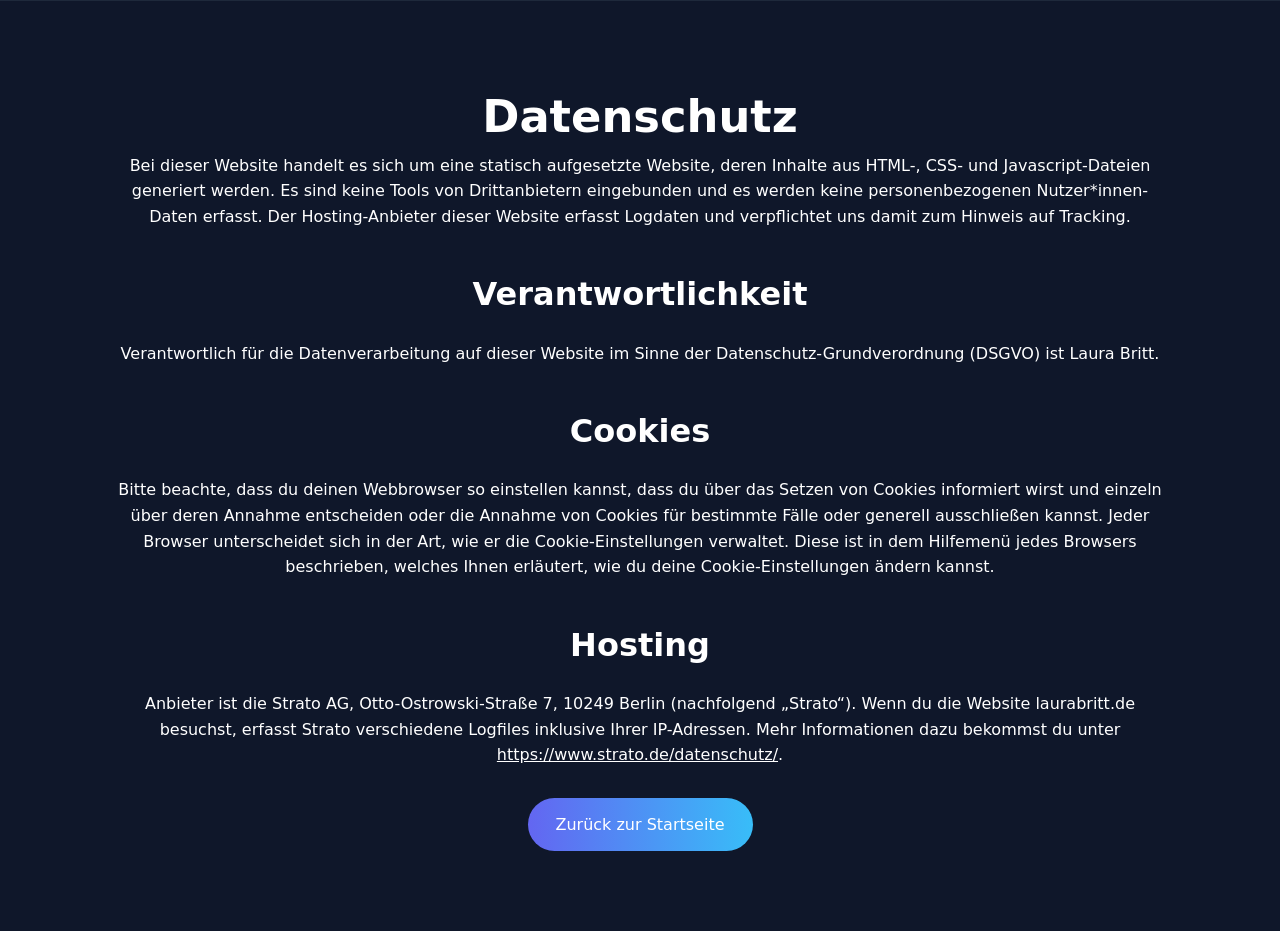
==== datenschutz/index.html @ 5e2b4c47 "First Commit" ====
<!DOCTYPE html>
<html lang="de">
<head>
<meta charset="UTF-8">
<meta name="viewport" content="width=device-width, initial-scale=1.0">
<title>Datenschutz</title>
<link rel="stylesheet" href="/style.css">
</head>

<body>

<section class="section">
    <div class="container">
        <h1>Datenschutz</h1>
        <p>
            Bei dieser Website handelt es sich um eine statisch aufgesetzte Website, deren Inhalte aus HTML-, CSS- und Javascript-Dateien generiert werden. Es sind keine Tools von Drittanbietern eingebunden und es werden keine personenbezogenen Nutzer*innen-Daten erfasst. Der Hosting-Anbieter dieser Website erfasst Logdaten und verpflichtet uns damit zum Hinweis auf Tracking.
        </p>
        <div class="spacer-40"></div>
        <h2>Verantwortlichkeit</h2>
        <p>
            Verantwortlich für die Datenverarbeitung auf dieser Website im Sinne der Datenschutz-Grundverordnung (DSGVO) ist Laura Britt.
        </p>
        <div class="spacer-40"></div>
        <h2>Cookies</h2>
        <p>
            Bitte beachte, dass du deinen Webbrowser so einstellen kannst, dass du über das Setzen von Cookies informiert wirst und einzeln über deren Annahme entscheiden oder die Annahme von Cookies für bestimmte Fälle oder generell ausschließen kannst. Jeder Browser unterscheidet sich in der Art, wie er die Cookie-Einstellungen verwaltet. Diese ist in dem Hilfemenü jedes Browsers beschrieben, welches Ihnen erläutert, wie du deine Cookie-Einstellungen ändern kannst.
        </p>
        <div class="spacer-40"></div>
        <h2>Hosting</h2>
        <p>
            Anbieter ist die Strato AG, Otto-Ostrowski-Straße 7, 10249 Berlin (nachfolgend „Strato“). Wenn du die Website laurabritt.de besuchst, erfasst Strato verschiedene Logfiles inklusive Ihrer IP-Adressen. Mehr Informationen dazu bekommst du unter
            <a href="https://www.strato.de/datenschutz/" target="_blank">https://www.strato.de/datenschutz/</a>.
        </p>

        <a href="/" class="btn">Zurück zur Startseite</a>
    </div>
</section>

</body>
</html>
---- style.css ----
/* RESET */
* {
    margin: 0;
    padding: 0;
    box-sizing: border-box;
    font-family: system-ui, -apple-system, sans-serif;
    scroll-behavior: smooth;
}

/* SPACER */

.spacer-10 {
    min-height: 10px;
}

.spacer-20 {
    min-height: 20px;
}

.spacer-40 {
    min-height: 40px;
}

/* BODY */
body {
    background: #0f172a;
    color: white;
    line-height: 1.6;
    text-align: center; /* GLOBAL CENTER */
}

.trust {
    margin-top: 15px;
    font-size: 0.9rem;
    color: #94a3b8;
}

h1 {
    font-size: 2.8rem;
}

a {
    color: white;
}

/* CONTAINER */
.container {
    max-width: 1100px;
    margin: auto;
    padding: 80px 20px;

    display: flex;
    flex-direction: column;
    align-items: center; /* CENTER CONTENT */
}

/* ================= Tracking Banner ================= */

.tracking-banner {
    position: fixed;
    bottom: 20px;
    left: 50%;
    transform: translateX(-50%);
    width: 90%;
    max-width: 600px;

    background: rgba(15, 23, 42, 0.95);
    backdrop-filter: blur(12px);
    border: 1px solid rgba(255,255,255,0.1);

    padding: 20px;
    border-radius: 12px;
    z-index: 9999;

    box-shadow: 0 10px 40px rgba(0,0,0,0.4);
}

.tracking-content p {
    font-size: 0.9rem;
    color: #cbd5f5;
}

.tracking-content a {
    color: #38bdf8;
    text-decoration: underline;
}

.tracking-small {
    margin-top: 10px;
    font-size: 0.8rem;
    color: #94a3b8;
}

.tracking-banner button {
    margin-top: 15px;
    padding: 10px 20px;
    border-radius: 20px;
    border: none;
    background: linear-gradient(90deg, #6366f1, #38bdf8);
    color: white;
    cursor: pointer;
}


/* ================= HERO ================= */

.hero {
    position: relative;
    height: 100vh;
    overflow: hidden;

    display: flex;
    align-items: center;
    justify-content: center;
}

/* Canvas Background */
#network {
    position: absolute;
    top: 0;
    left: 0;
    width: 100%;
    height: 100%;
    pointer-events: none; /* verhindert Klick-Probleme */
}

.hero-content {
    position: relative;
    z-index: 2;
    max-width: 700px;
}

.hero h1 {
    font-size: 3rem;
    background: linear-gradient(90deg, #38bdf8, #6366f1);
    -webkit-background-clip: text;
    color: transparent;
}

.hero p {
    margin-top: 20px;
    color: #cbd5f5;
    font-size: 1.1rem;
}

/* BUTTON */
.btn {
    display: inline-block;
    margin-top: 30px;
    padding: 14px 28px;
    border-radius: 30px;
    background: linear-gradient(90deg, #6366f1, #38bdf8);
    text-decoration: none;
    color: white;
    font-weight: 500;
    transition: all 0.3s ease;
}

.btn:hover {
    transform: scale(1.08);
    box-shadow: 0 10px 30px rgba(99,102,241,0.4);
}

/* ================= SECTIONS ================= */

.section {
    border-top: 1px solid #1e293b;
}

.section.dark {
    background: #020617;
}

.section h2 {
    font-size: 2rem;
    margin-bottom: 20px;
}

/* TEXT BLOCK */
.section-text {
    max-width: 700px;
    margin-bottom: 40px;
    color: #cbd5f5;
}

/* ================= GRID ================= */

/* Standard Grid (z. B. Testimonials → 3 Spalten) */
.grid {
    display: grid;
    grid-template-columns: repeat(3, 1fr);
    gap: 20px;
    width: 100%;
}

/* 🔥 Benefits → 4 Spalten */
.grid-4 {
    grid-template-columns: repeat(4, 1fr);
}

/* Mobile */
@media (max-width: 768px) {
    .grid {
        grid-template-columns: 1fr;
    }

    .grid-4 {
        grid-template-columns: 1fr;
    }
}

/* ================= CARDS ================= */

.card {
    background: #1e293b;
    padding: 25px;
    border-radius: 15px;
    transition: all 0.6s ease;
    opacity: 0;
    transform: translateY(40px);

    text-align: center;
}

.card.visible {
    opacity: 1;
    transform: translateY(0);
}

.card:hover {
    transform: translateY(-5px) scale(1.02);
    background: #273449;
}

/* ================= STEPS ================= */

.steps {
    display: flex;
    flex-direction: column;
    gap: 20px;
    width: 100%;
    max-width: 600px; /* NICE CENTER WIDTH */
}

.step {
    background: #1e293b;
    padding: 20px;
    border-radius: 10px;
    opacity: 0;
    transform: translateX(-40px);
    transition: all 0.6s ease;

    text-align: center;
}

.step.visible {
    opacity: 1;
    transform: translateX(0);
}

/* ================= PRICING ================= */

.pricing {
    display: grid;
    grid-template-columns: repeat(3, 1fr); /* 3 Spalten */
    gap: 20px;
    width: 100%;
}

.price-box {
    width: 100%;
    height: 100%; /* gleiche Höhe */
    background: #1e293b;
    padding: 30px;
    border-radius: 15px;
    text-align: center;

    display: flex;
    flex-direction: column;
    justify-content: space-between; /* Inhalte gleich verteilt */

    opacity: 0;
    transform: scale(0.9);
    transition: all 0.5s ease;
}

.price-box.visible {
    opacity: 1;
    transform: scale(1);
}

.price-box ul {
    list-style: none;
    margin-top: 15px;
}

.price-box li {
    margin: 8px 0;
    color: #cbd5f5;
}

.price {
    font-size: 2rem;
    margin: 15px 0;
}

/* Highlight */
.highlight {
    border: 2px solid #6366f1;
    background: linear-gradient(180deg, #1e293b, #1a2238);
}

.price-box:hover {
    transform: scale(1.05);
}

/* ================= CTA ================= */

.cta {
    text-align: center;
    padding: 100px 20px;
    background: linear-gradient(90deg, #6366f1, #38bdf8);
}

.cta h2 {
    font-size: 2.2rem;
}

.cta p {
    margin-top: 10px;
}

/* ================= FOOTER ================= */

footer {
    text-align: center;
    padding: 40px;
    color: #94a3b8;
    border-top: 1px solid #1e293b;
}

footer a {
    color: #94a3b8;
    text-decoration: none;
    margin: 0 5px;
}

footer a:hover {
    color: white;
}

/* ================= RESPONSIVE ================= */

@media (max-width: 768px) {
    .hero h1 {
        font-size: 2.2rem;
    }

    .container {
        padding: 60px 20px;
    }

    .pricing {
        grid-template-columns: 1fr;
    }

    .grid {
        grid-template-columns: 1fr; /* 1 Spalte */
    }

    .btn {
        background: white;
        color: #0f172a;
        font-weight: 600;
    }
}
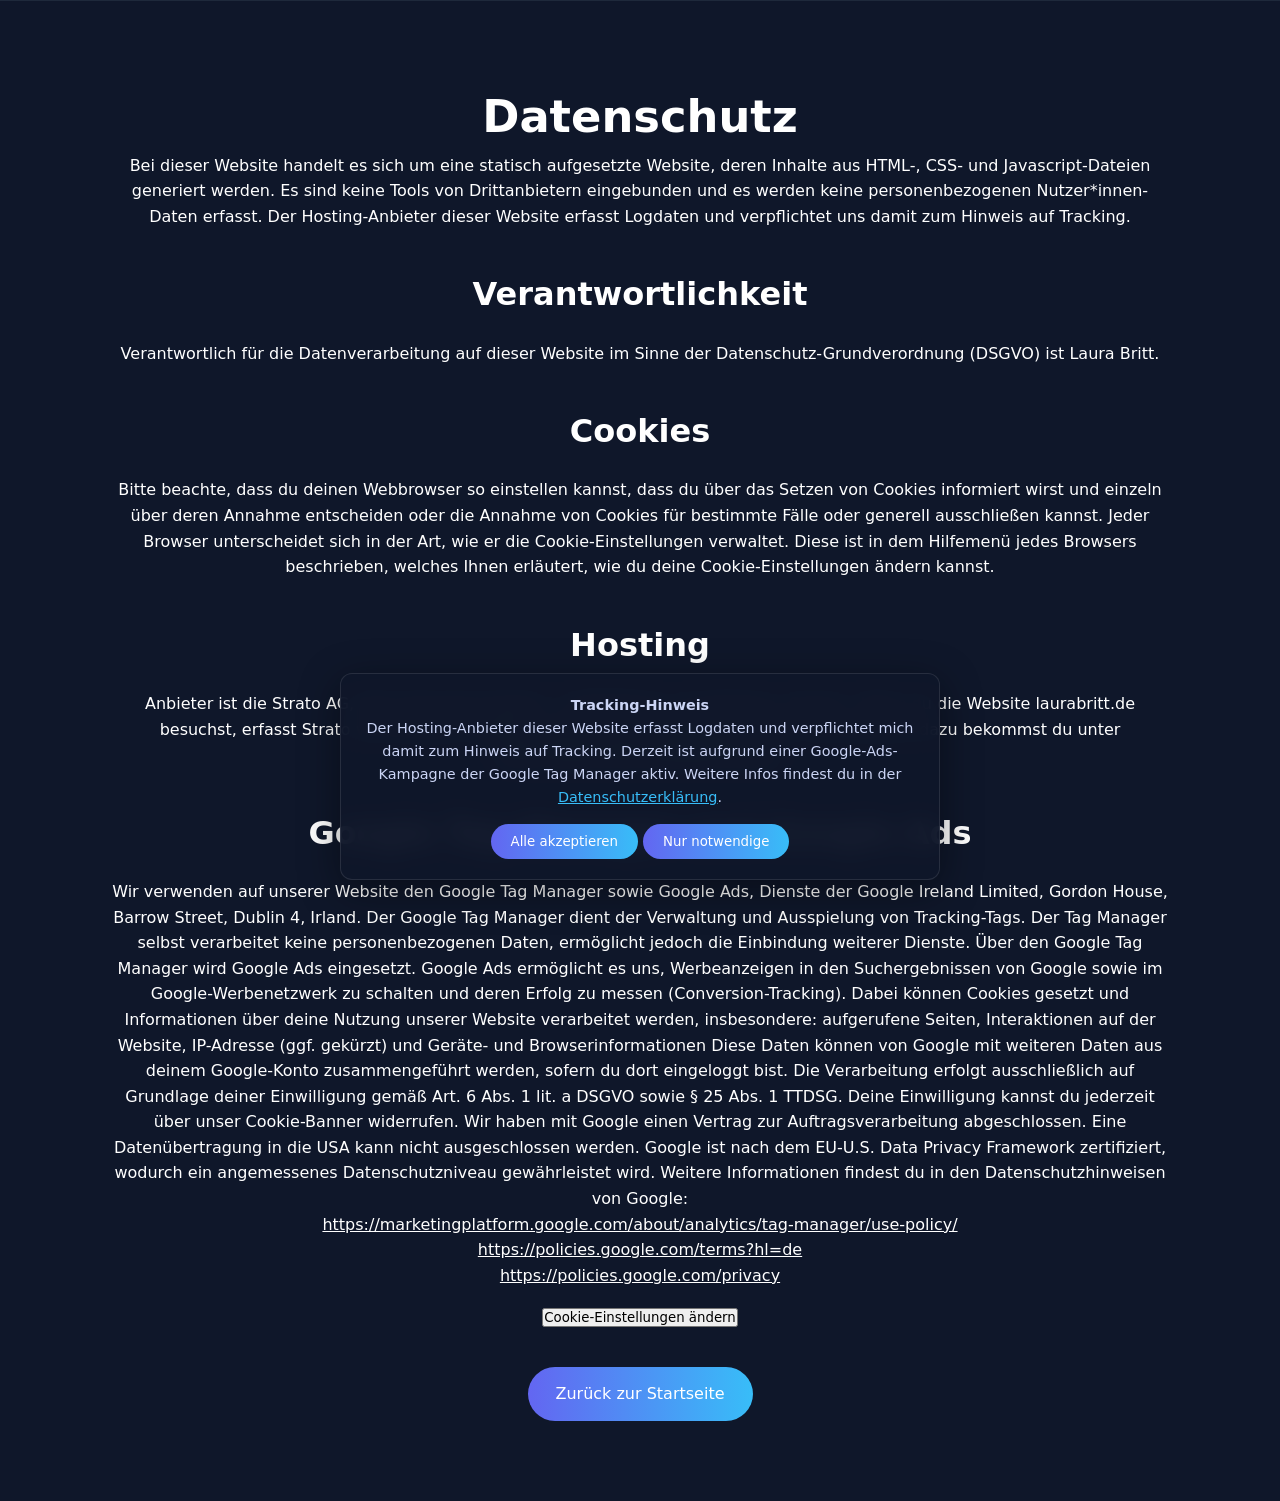
==== commit 47163e4b: "Tracking Banner und Datenschutz angepasst" ====
--- a/datenschutz/index.html
+++ b/datenschutz/index.html
@@ -31,10 +31,48 @@
             Anbieter ist die Strato AG, Otto-Ostrowski-Straße 7, 10249 Berlin (nachfolgend „Strato“). Wenn du die Website laurabritt.de besuchst, erfasst Strato verschiedene Logfiles inklusive Ihrer IP-Adressen. Mehr Informationen dazu bekommst du unter
             <a href="https://www.strato.de/datenschutz/" target="_blank">https://www.strato.de/datenschutz/</a>.
         </p>
+        <div class="spacer-40"></div>
+        <h2>Google Tag Manager und Google Ads</h2>
+        <p>
+            Wir verwenden auf unserer Website den Google Tag Manager sowie Google Ads, Dienste der Google Ireland Limited, Gordon House, Barrow Street, Dublin 4, Irland.
 
+            Der Google Tag Manager dient der Verwaltung und Ausspielung von Tracking-Tags. Der Tag Manager selbst verarbeitet keine personenbezogenen Daten, ermöglicht jedoch die Einbindung weiterer Dienste.
+
+            Über den Google Tag Manager wird Google Ads eingesetzt. Google Ads ermöglicht es uns, Werbeanzeigen in den Suchergebnissen von Google sowie im Google-Werbenetzwerk zu schalten und deren Erfolg zu messen (Conversion-Tracking). Dabei können Cookies gesetzt und Informationen über deine Nutzung unserer Website verarbeitet werden, insbesondere: aufgerufene Seiten, Interaktionen auf der Website, IP-Adresse (ggf. gekürzt) und Geräte- und Browserinformationen
+
+            Diese Daten können von Google mit weiteren Daten aus deinem Google-Konto zusammengeführt werden, sofern du dort eingeloggt bist.
+
+            Die Verarbeitung erfolgt ausschließlich auf Grundlage deiner Einwilligung gemäß Art. 6 Abs. 1 lit. a DSGVO sowie § 25 Abs. 1 TTDSG. Deine Einwilligung kannst du jederzeit über unser Cookie-Banner widerrufen.
+
+            Wir haben mit Google einen Vertrag zur Auftragsverarbeitung abgeschlossen. Eine Datenübertragung in die USA kann nicht ausgeschlossen werden. Google ist nach dem EU-U.S. Data Privacy Framework zertifiziert, wodurch ein angemessenes Datenschutzniveau gewährleistet wird.
+
+            Weitere Informationen findest du in den Datenschutzhinweisen von Google:<br>
+            <a href="https://marketingplatform.google.com/about/analytics/tag-manager/use-policy/" target="_blank">https://marketingplatform.google.com/about/analytics/tag-manager/use-policy/</a><br>
+            <a href="https://policies.google.com/terms?hl=de" target="_blank">https://policies.google.com/terms?hl=de</a><br>
+            <a href="https://policies.google.com/privacy" target="_blank">https://policies.google.com/privacy</a>
+
+        </p>
+        <div class="spacer-20"></div>
+        <button onclick="resetConsent()">Cookie-Einstellungen ändern</button>
+        <div class="spacer-10"></div>
         <a href="/" class="btn">Zurück zur Startseite</a>
+
     </div>
 </section>
 
+<div id="tracking-banner" class="tracking-banner">
+    <div class="tracking-content">
+        <p>
+            <strong>Tracking-Hinweis</strong><br>
+            Der Hosting-Anbieter dieser Website erfasst Logdaten und verpflichtet mich damit zum Hinweis auf Tracking. Derzeit ist aufgrund einer Google-Ads-Kampagne der Google Tag Manager aktiv.
+            Weitere Infos findest du in der <a href="/datenschutz">Datenschutzerklärung</a>.
+        </p>
+        <button onclick="acceptAll()">Alle akzeptieren</button>
+        <button onclick="acceptEssential()">Nur notwendige</button>
+    </div>
+</div>
+
+<script src="/script.js"></script>
+
 </body>
 </html>
